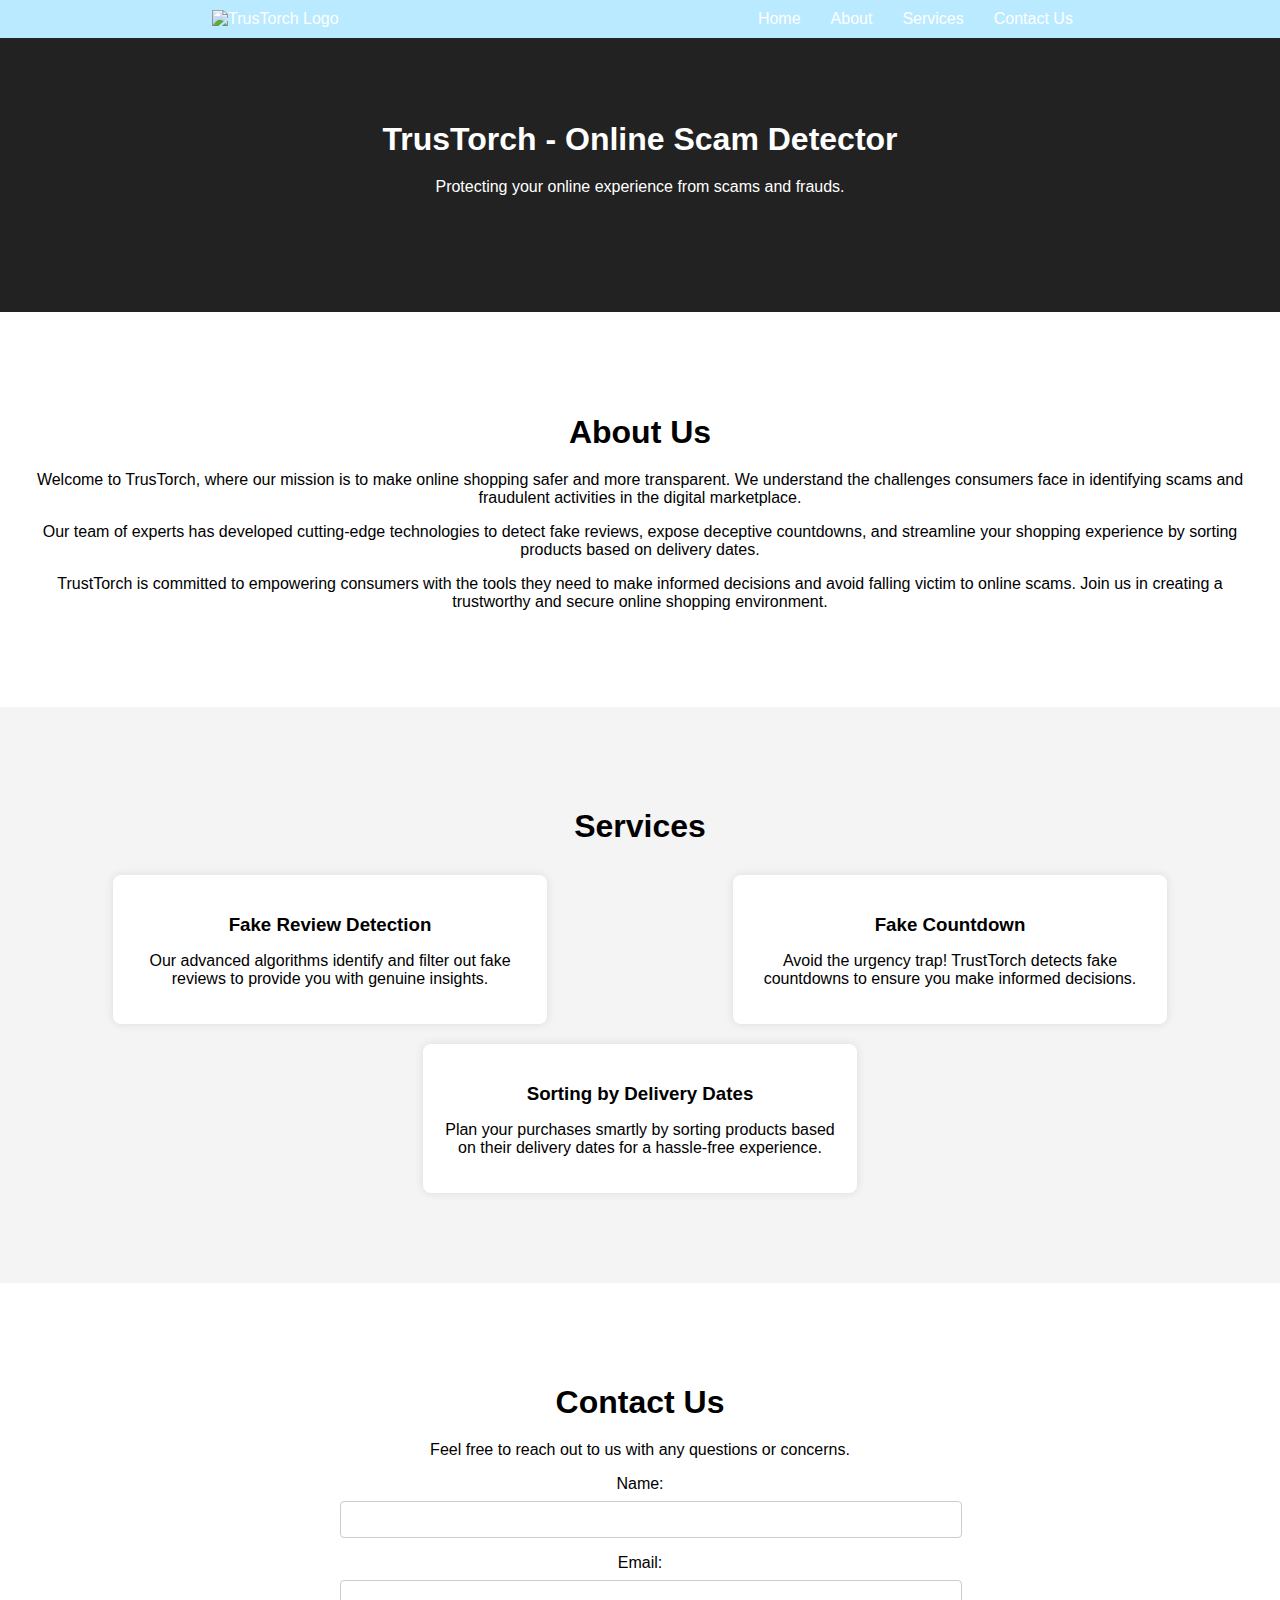
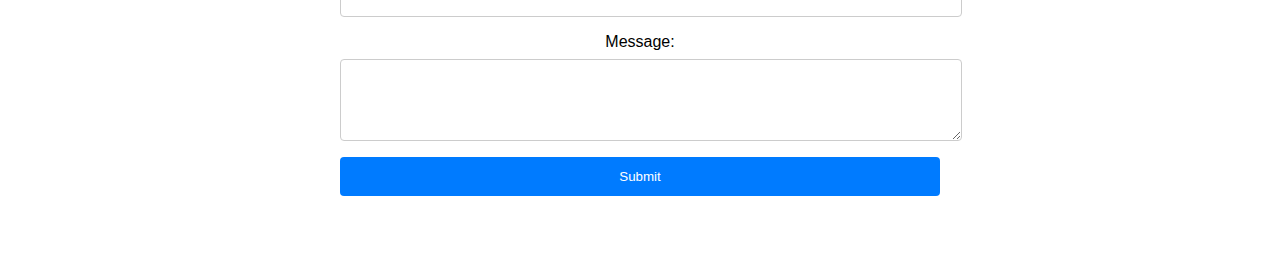
==== frontend/index.html @ e73f607b "Add files via upload" ====
<!DOCTYPE html>
<html lang="en">

<head>
    <meta charset="UTF-8">
    <meta name="viewport" content="width=device-width, initial-scale=1.0">
    <title>TrusTorch - Online Scam Detector</title>
    <style>
        body {
            font-family: Arial, sans-serif;
            margin: 0;
            padding: 0;
            scroll-behavior: smooth;
        }

        header {
            background-color: #b9eaff;
            color: #fff;
            padding: 10px;
            text-align: center;
            position: fixed;
            top: 0;
            left: 0;
            width: 100%;
            z-index: 1000;
            display: flex;
            justify-content: space-around;
            align-items: center;
        }

        .logo img {
            max-height: 60px; /* Adjust as needed */
            width: auto;
        }

        nav {
            display: flex;
            justify-content: space-around;
            align-items: center;
        }

        nav a {
            color: #fff;
            text-decoration: none;
            margin: 0 15px;
            cursor: pointer;
        }

        /* Dark background for the first section */
        #home {
            background-color: #222;
            color: #ffffff;
            padding: 100px 20px;
            text-align: center;
        }

        section {
            padding: 80px 20px;
            text-align: center;
        }

        h1 {
            margin-bottom: 20px;
        }

        form {
            display: flex;
            flex-direction: column;
            max-width: 600px;
            margin: 0 auto;
        }

        label {
            margin-bottom: 8px;
        }

        input,
        textarea {
            width: 100%;
            padding: 10px;
            margin-bottom: 16px;
            border: 1px solid #ccc;
            border-radius: 4px;
        }

        button {
            padding: 12px;
            background-color: #007bff;
            color: #fff;
            border: none;
            border-radius: 4px;
            cursor: pointer;
        }

        button:hover {
            background-color: #c5d0dc;
        }

        /* Styling for the Services section */
        #services {
            background-color: #f4f4f4; /* Change to the desired background color */
        }

        .services {
            display: flex;
            justify-content: space-around;
            align-items: stretch;
            flex-wrap: wrap;
        }

        .service {
            flex: 0 0 calc(33.3333% - 20px);
            background-color: #fff;
            padding: 20px;
            margin: 10px;
            border-radius: 8px;
            box-shadow: 0 0 10px rgba(0, 0, 0, 0.1);
            text-align: center; /* Updated to center the content */
        }

        .service h3 {
            margin-bottom: 10px;
            color: black; /* Updated headline color to black */
        }
    </style>
</head>

<body>
    <header>
        <div class="logo">
            <img src="images/logo.png" alt="TrusTorch Logo">
        </div>
        <nav>
            <div class="nav-box"><a href="#home">Home</a></div>
            <div class="nav-box"><a href="#about">About</a></div>
            <div class="nav-box"><a href="#services">Services</a></div>
            <div class="nav-box"><a href="#contact">Contact Us</a></div>
        </nav>
    </header>

    <section id="home">
        <h1>TrusTorch - Online Scam Detector</h1>
        <p>Protecting your online experience from scams and frauds.</p>
    </section>

    <section id="about">
        <h1>About Us</h1>
        <div><p>Welcome to TrusTorch, where our mission is to make online shopping safer and more transparent. We understand the challenges consumers face in identifying scams and fraudulent activities in the digital marketplace.</p>
        <p>Our team of experts has developed cutting-edge technologies to detect fake reviews, expose deceptive countdowns, and streamline your shopping experience by sorting products based on delivery dates.</p>
        <p>TrustTorch is committed to empowering consumers with the tools they need to make informed decisions and avoid falling victim to online scams. Join us in creating a trustworthy and secure online shopping environment.</p></div>
    </section>

    <section id="services">
        <h1 style="color: black;">Services</h1>
        <div class="services">
            <div class="service">
                <h3>Fake Review Detection</h3>
                <p>Our advanced algorithms identify and filter out fake reviews to provide you with genuine insights.</p>
            </div>
            <div class="service">
                <h3>Fake Countdown</h3>
                <p>Avoid the urgency trap! TrustTorch detects fake countdowns to ensure you make informed decisions.</p>
            </div>
            <div class="service">
                <h3>Sorting by Delivery Dates</h3>
                <p>Plan your purchases smartly by sorting products based on their delivery dates for a hassle-free experience.</p>
            </div>
        </div>
    </section>

    <section id="contact">
        <h1>Contact Us</h1>
        <p>Feel free to reach out to us with any questions or concerns.</p>

        <form>
            <label for="name">Name:</label>
            <input type="text" id="name" name="name" required>

            <label for="email">Email:</label>
            <input type="email" id="email" name="email" required>

            <label for="message">Message:</label>
            <textarea id="message" name="message" rows="4" required></textarea>

            <button type="submit">Submit</button>
        </form>
    </section>

    <!-- ... (remaining body content) ... -->

</body>

</html>
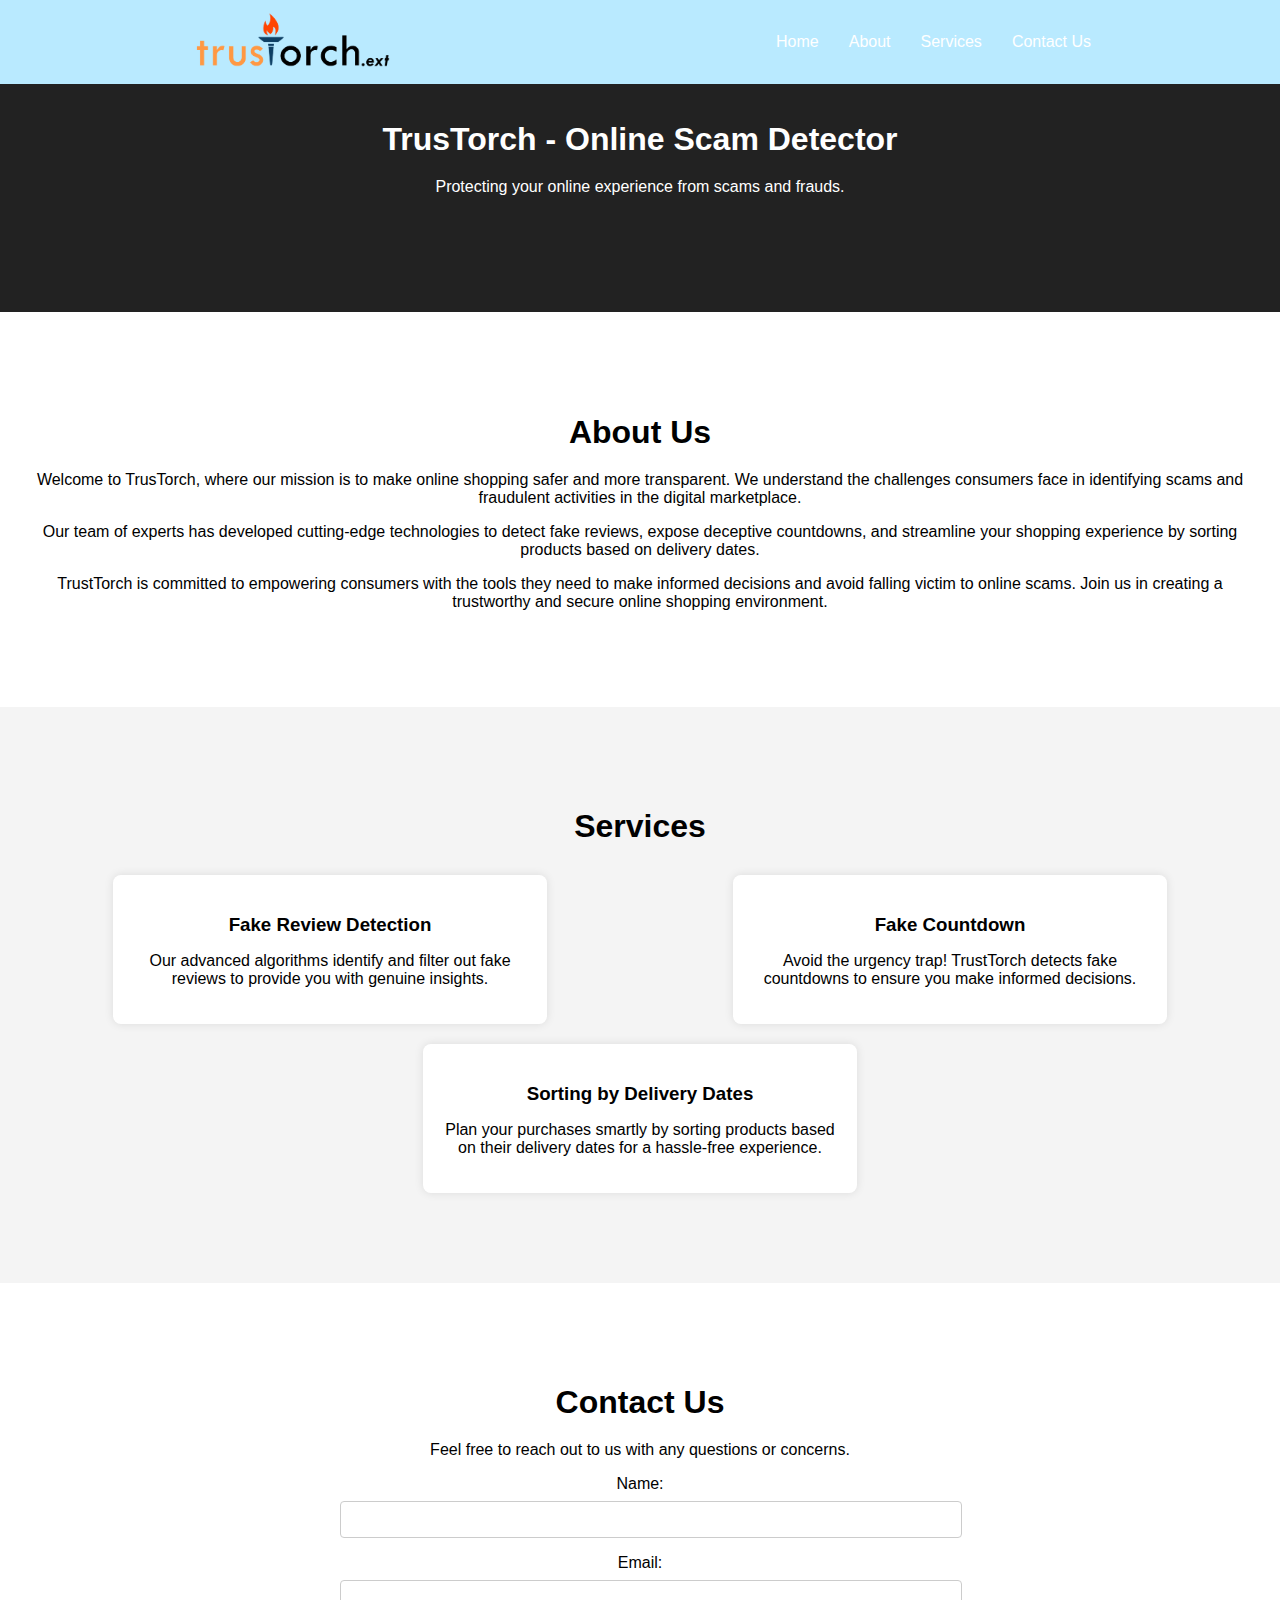
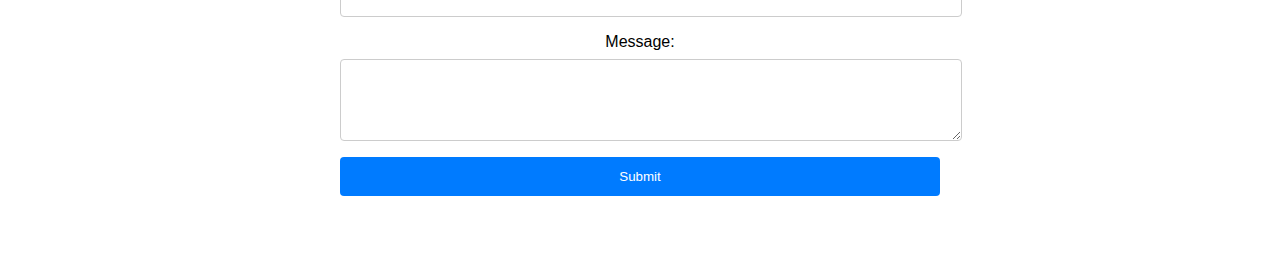
==== commit 86fbdd8c: "videwp" ====
--- a/frontend/index.html
+++ b/frontend/index.html
@@ -128,7 +128,7 @@
 <body>
     <header>
         <div class="logo">
-            <img src="images/logo.png" alt="TrusTorch Logo">
+            <img src="logo.png" alt="TrusTorch Logo">
         </div>
         <nav>
             <div class="nav-box"><a href="#home">Home</a></div>
